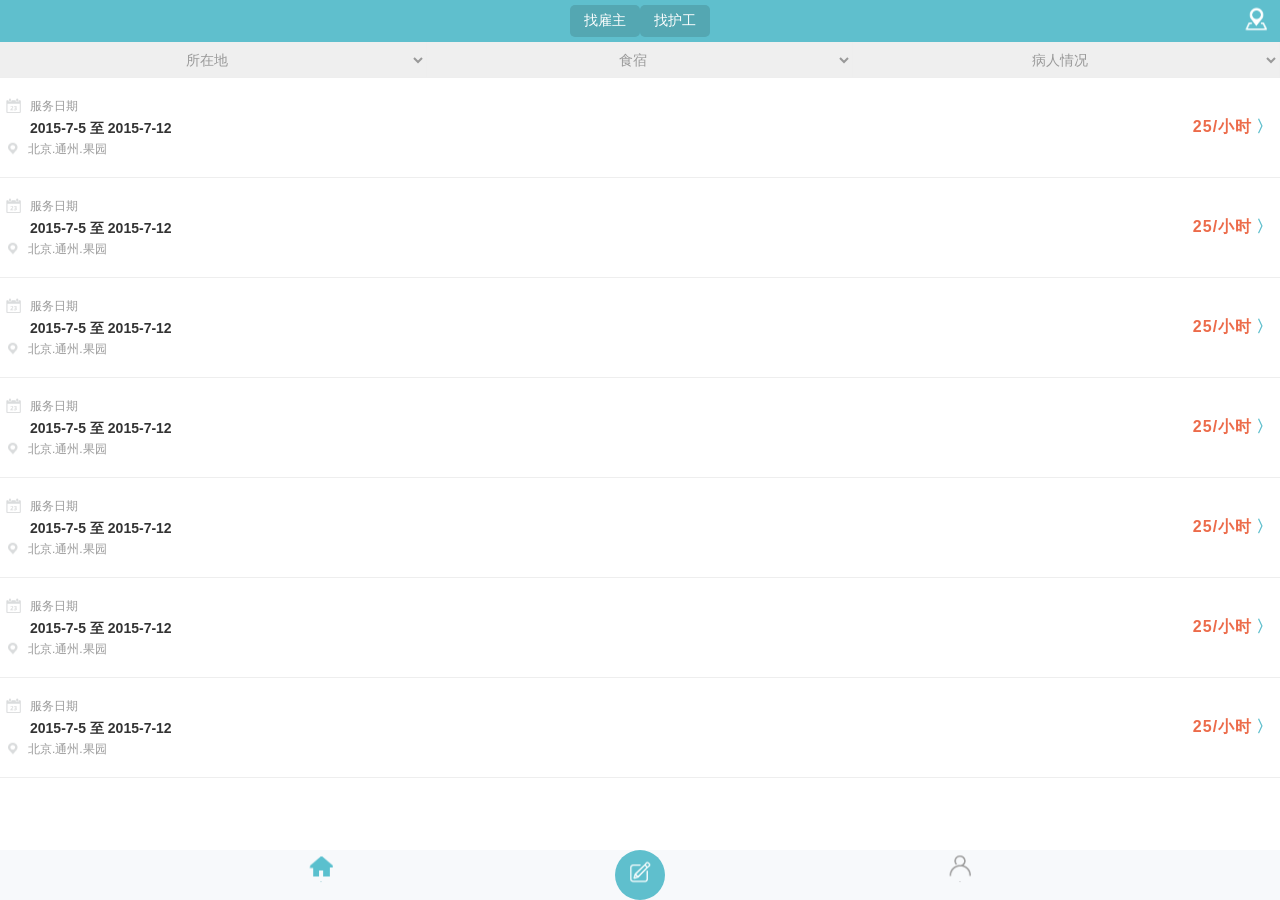
==== Mission-06/index.html @ 48168041 "任务6 第一次提交" ====
<!DOCTYPE html>
<html lang="en">

<head>
    <meta charset="UTF-8">
    <meta name="viewport" content="width=device-width, initial-scale=1.0">
    <meta http-equiv="X-UA-Compatible" content="ie=edge">
    <title>查询</title>
    <link rel="stylesheet" href="./bootstrap.css">
    <link rel="stylesheet" href="./index.css">
</head>

<body>
    <!-- 头部 top-bar  栅栏布局-->
    <header class="top-bar-h container-fluid navbar-fixed-top">
        <div class="top-bar-sec">
            <section class="top-sec1 ">找雇主</section>
            <section class="top-sec2 ">找护工</section>
        </div>
        <span class="top-img"></span>
        <!-- 菜单选项  -->
        <div class="row menu-select">
            <div class="col-md-4 select">
                <select name="select-local">
                    <option value="">所在地</option>
                    <option value="深圳">深圳</option>
                </select>
            </div>
            <div class="col-md-4 select">
                <select name="select-live">
                    <option value="">食宿</option>
                </select>
            </div>
            <div class="col-md-4 select">
                <select name="select-sick">
                    <option value="">病人情况</option>
                </select>
            </div>
        </div>
    </header>
    <!-- 内容区  -->
    <main class="content-m">
        <div class="row-1">
            <div class="row-l">
                <span class="date-img"></span>
                <p>服务日期</p>
                <h5>2015-7-5 至 2015-7-12</h5>
                <span class="local-img"></span>
                <p>北京.通州.果园</p>
            </div>
            <div class="row-r">
                <h4>25/小时</h4>
                <span class="right-img">〉</span>
            </div>
        </div>
        <div class="row-2">
            <div class="row-l">
                <span class="date-img"></span>
                <p>服务日期</p>
                <h5>2015-7-5 至 2015-7-12</h5>
                <span class="local-img"></span>
                <p>北京.通州.果园</p>
            </div>
            <div class="row-r">
                <h4>25/小时</h4>
                <span class="right-img">〉</span>
            </div>
        </div>
        <div class="row-3">
            <div class="row-l">
                <span class="date-img"></span>
                <p>服务日期</p>
                <h5>2015-7-5 至 2015-7-12</h5>
                <span class="local-img"></span>
                <p>北京.通州.果园</p>
            </div>
            <div class="row-r">
                <h4>25/小时</h4>
                <span class="right-img">〉</span>
            </div>
        </div>
        <div class="row-4">
            <div class="row-l">
                <span class="date-img"></span>
                <p>服务日期</p>
                <h5>2015-7-5 至 2015-7-12</h5>
                <span class="local-img"></span>
                <p>北京.通州.果园</p>
            </div>
            <div class="row-r">
                <h4>25/小时</h4>
                <span class="right-img">〉</span>
            </div>
        </div>
        <div class="row-5">
            <div class="row-l">
                <span class="date-img"></span>
                <p>服务日期</p>
                <h5>2015-7-5 至 2015-7-12</h5>
                <span class="local-img"></span>
                <p>北京.通州.果园</p>
            </div>
            <div class="row-r">
                <h4>25/小时</h4>
                <span class="right-img">〉</span>
            </div>
        </div>
        <div class="row-6">
            <div class="row-l">
                <span class="date-img"></span>
                <p>服务日期</p>
                <h5>2015-7-5 至 2015-7-12</h5>
                <span class="local-img"></span>
                <p>北京.通州.果园</p>
            </div>
            <div class="row-r">
                <h4>25/小时</h4>
                <span class="right-img">〉</span>
            </div>
        </div>
        <div class="row-7">
            <div class="row-l">
                <span class="date-img"></span>
                <p>服务日期</p>
                <h5>2015-7-5 至 2015-7-12</h5>
                <span class="local-img"></span>
                <p>北京.通州.果园</p>
            </div>
            <div class="row-r">
                <h4>25/小时</h4>
                <span class="right-img">〉</span>
            </div>
        </div>
    </main>


<!-- 底部 -->
    <footer class="f-bottom-bar">
        <div class="f-home">
            <span class="home-img"></span>
            <p>首页</p>
        </div>
        <div class="f-main">
            <span class="note-img"></span>
        </div>
        <div class="f-user">
            <span class="user-img"></span>
            <p>我的</p>
        </div>
    </footer>



    <script src="./jquery-1.9.1.min.js"></script>
    <script src="./bootstrap.js"></script>
</body>

</html>
---- Mission-06/index.css ----
body {
    position: relative;
    min-width: 290px; 
}
header {
    background: #5FBFCD;
    height: 42px;             
}
/* 顶部栏 */
.top-bar-sec {
    display: flex;
    position: absolute;
    top: 5px;
    left: 50%;
    transform: translateX(-70px);
    text-align: center;
    line-height: 31px;
}
.top-bar-h section {
    width: 70px;
    height: 32px;
    color: #FFF;
    border-radius: 5px;
    background: #54A7B2;
}
.top-sec2 {
    color: #5FBFCD;
    background: #FFF;
}
.top-img {
    width: 45px;
    height: 46px;
    background: url("./sprite.png") no-repeat;
    background-position: 0 -66px;
    transform: scale(0.5);/* 精灵图标缩小为自身的一半 */   
    position: absolute;
    top: -4px;
    right: 2px;
}
/* 下拉菜单栏 */
.menu-select {
    margin-top: 42px;
}
.select{
    padding: 0;
}
.select select {
    border: none;
    border-right: 1px solid #eee;
    border-bottom: 0.5px solid #eee;
    color: #999;
    width: 100%; 
    height: 36px;
    text-align-last: center;
}
.select-local {
    direction: rtl;
}
@media (max-width: 992px) {
    .content-m {
        margin-top: 149px !important; 
    }
}
/* 内容区 */
.content-m {
    width: 100%;
    margin: 78px 0 0 0;
    padding: 0 0;
}
.content-m p {
    color: #999;
    font-size: 12px;
}
.content-m h4 {
    color: #EC6B4A;
    font-size: 16px;
    font-weight: 600;
    letter-spacing: 1px;
}
.date-img {
    width: 26px;
    height: 28px;
    display: inline-block;
    background: url("./sprite.png") no-repeat;
    background-position: 0 -312px;
    transform: scale(0.6);
    vertical-align: middle;
}
.local-img {
    width: 24px;
    height: 27px;
    display: inline-block;
    background: url("./sprite.png") no-repeat;
    background-position: 2px -353px;
    transform: scale(0.5);
    vertical-align: middle;
}
.right-img {
    font-weight: 700;
    color: #5FBFCD;
    font-size: 16px;
}
.content-m p, h4 {
    margin: 0;
    display: inline-block;
}

.content-m h5 {
    margin: 0;
    padding-left: 30px;
    font-weight: 600;
}
.content-m > div {
    height: 100px;
    border-bottom: 0.5px solid #eee;
    display: flex;
    justify-content: space-between;
    align-items: center;
}
.row-l {
    height: 70px;
    width: 200px;   
}
.row-r {
    margin-right: 8px;
}
/* 底部 */
.f-bottom-bar {
    position: fixed;
    display: flex;
    bottom: 0;
    width: 100%;
    height: 50px;
    background: #F7F9FB;
    justify-content: space-around;
}
/* 图片样式统一 */
footer span {
    width: 49px;
    height: 46px;
    display: inline-block;
    background-image: url("./sprite.png");
    transform: scale(0.5);
}
/* 字体风格统一 */
footer .f-home, .f-main, .f-user {
    width: 50px;
    height: 50px;
    text-align: center;
}
footer p {
    font-size: 1px;
    margin-top: -14px;
}
footer .f-home {  
    color: #54A7B2;
    margin-right: -25%;
}
footer .f-home p {
    margin-left: 1px;
}
footer .home-img { 
    background-position: 0 -231px;   
    margin-top: -6px;
}
footer .f-main {
    border-radius: 50%;
    background: #5FBFCD;
}
footer .note-img {
    margin-left: 2px;
}
footer .user-img {
    margin-top: -6px;
    background-position: 0 -151px;
}
.f-user {
    margin-left: -25%;
    color: #999;
}
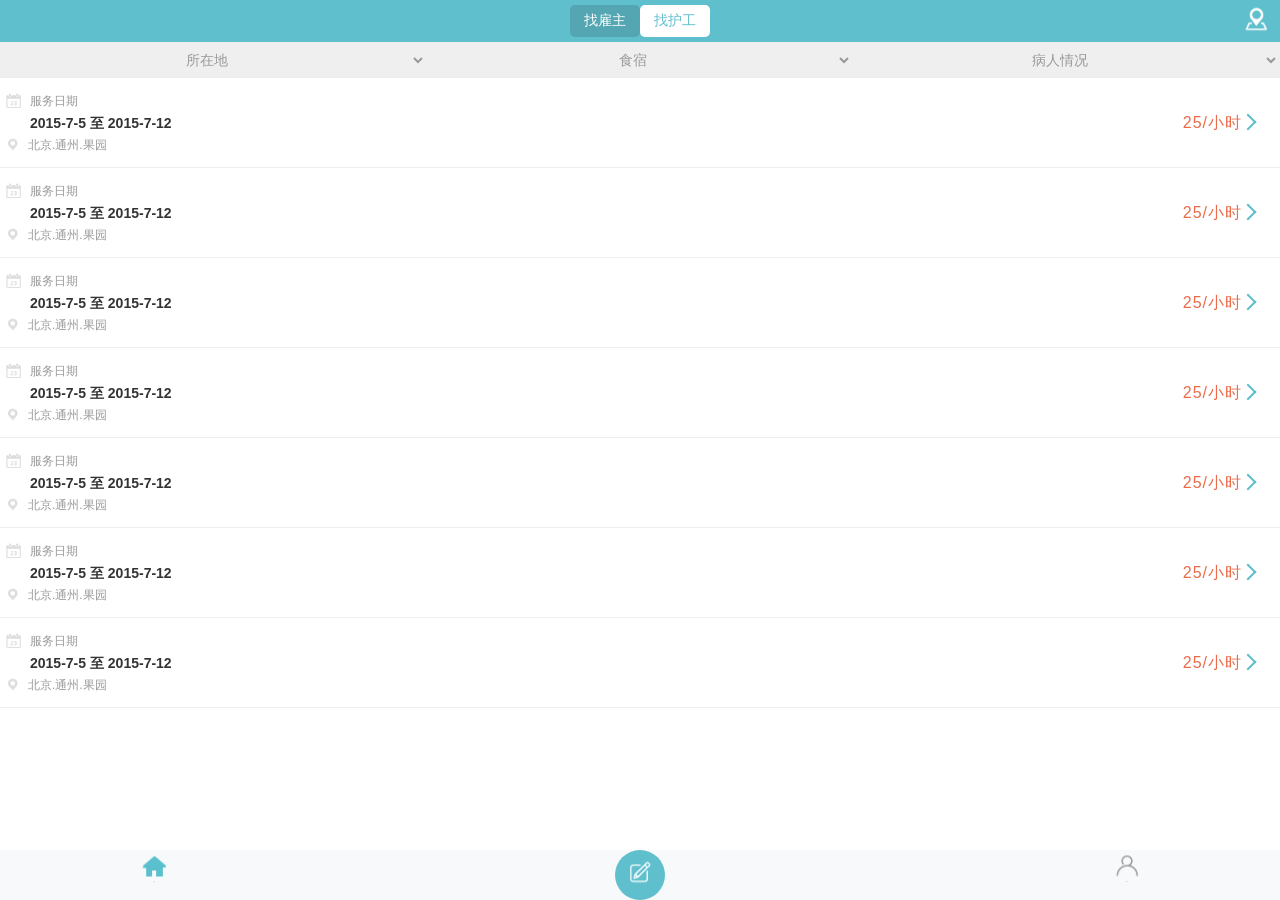
==== commit f10f9e59: "任务6 第二次提交" ====
--- a/Mission-06/index.html
+++ b/Mission-06/index.html
@@ -23,17 +23,22 @@
             <div class="col-md-4 select">
                 <select name="select-local">
                     <option value="">所在地</option>
-                    <option value="深圳">深圳</option>
+                    <option value="sz">深圳</option>
+                    <option value="gz">广州</option>
                 </select>
             </div>
             <div class="col-md-4 select">
                 <select name="select-live">
                     <option value="">食宿</option>
+                    <option value="">包吃</option>
+                    <option value="">包住</option>
                 </select>
             </div>
             <div class="col-md-4 select">
                 <select name="select-sick">
                     <option value="">病人情况</option>
+                    <option value="">紧急</option>
+                    <option value="">良好</option>
                 </select>
             </div>
         </div>
@@ -50,7 +55,7 @@
             </div>
             <div class="row-r">
                 <h4>25/小时</h4>
-                <span class="right-img">〉</span>
+                <span class="right-img"></span>
             </div>
         </div>
         <div class="row-2">
@@ -63,7 +68,7 @@
             </div>
             <div class="row-r">
                 <h4>25/小时</h4>
-                <span class="right-img">〉</span>
+                <span class="right-img"></span>
             </div>
         </div>
         <div class="row-3">
@@ -76,7 +81,7 @@
             </div>
             <div class="row-r">
                 <h4>25/小时</h4>
-                <span class="right-img">〉</span>
+                <span class="right-img"></span>
             </div>
         </div>
         <div class="row-4">
@@ -89,7 +94,7 @@
             </div>
             <div class="row-r">
                 <h4>25/小时</h4>
-                <span class="right-img">〉</span>
+                <span class="right-img"></span>
             </div>
         </div>
         <div class="row-5">
@@ -102,7 +107,7 @@
             </div>
             <div class="row-r">
                 <h4>25/小时</h4>
-                <span class="right-img">〉</span>
+                <span class="right-img"></span>
             </div>
         </div>
         <div class="row-6">
@@ -115,7 +120,7 @@
             </div>
             <div class="row-r">
                 <h4>25/小时</h4>
-                <span class="right-img">〉</span>
+                <span class="right-img"></span>
             </div>
         </div>
         <div class="row-7">
@@ -128,7 +133,7 @@
             </div>
             <div class="row-r">
                 <h4>25/小时</h4>
-                <span class="right-img">〉</span>
+                <span class="right-img"></span>
             </div>
         </div>
     </main>
--- a/Mission-06/index.css
+++ b/Mission-06/index.css
@@ -1,7 +1,7 @@
 
 body {
     position: relative;
-    min-width: 290px; 
+    /* min-width: 290px;  */
 }
 header {
     background: #5FBFCD;
@@ -25,8 +25,8 @@
     background: #54A7B2;
 }
 .top-sec2 {
-    color: #5FBFCD;
-    background: #FFF;
+    color: #5FBFCD !important;
+    background: #FFF !important;
 }
 .top-img {
     width: 45px;
@@ -41,6 +41,7 @@
 /* 下拉菜单栏 */
 .menu-select {
     margin-top: 42px;
+    display: flex;
 }
 .select{
     padding: 0;
@@ -54,12 +55,10 @@
     height: 36px;
     text-align-last: center;
 }
-.select-local {
-    direction: rtl;
-}
 @media (max-width: 992px) {
-    .content-m {
-        margin-top: 149px !important; 
+    .select  {                  
+        width: 100%; 
+        height: 36px;
     }
 }
 /* 内容区 */
@@ -75,7 +74,6 @@
 .content-m h4 {
     color: #EC6B4A;
     font-size: 16px;
-    font-weight: 600;
     letter-spacing: 1px;
 }
 .date-img {
@@ -96,34 +94,54 @@
     transform: scale(0.5);
     vertical-align: middle;
 }
-.right-img {
-    font-weight: 700;
-    color: #5FBFCD;
-    font-size: 16px;
+        
+    .right-img:after {            
+        content: '';            
+        display: block;            
+        width: 12px;            
+        height: 12px;            
+        border-right: 2px solid #5FBFCD;           
+        border-top: 2px solid #5FBFCD;            
+        -webkit-transform: rotate(45deg);
+         /*箭头方向可以自由切换角度*/            
+        transform: rotate(45deg);
+        margin: -42px 142px 0;   
 }
 .content-m p, h4 {
     margin: 0;
     display: inline-block;
 }
+.content-m h4 {
+    padding-right: 38px;
+}
 
 .content-m h5 {
     margin: 0;
+    height: 16px;
     padding-left: 30px;
     font-weight: 600;
 }
 .content-m > div {
-    height: 100px;
+    width: 100%;
+    height: 90px;
     border-bottom: 0.5px solid #eee;
     display: flex;
     justify-content: space-between;
     align-items: center;
+    padding: 5px 0;
 }
 .row-l {
     height: 70px;
-    width: 200px;   
+    width: 200px;
+    overflow: hidden;
+    text-overflow: ellipsis;
+    white-space: nowrap;
 }
 .row-r {
-    margin-right: 8px;
+    height: 70px;
+    width: 180px;
+    text-align: right;
+    line-height: 70px;
 }
 /* 底部 */
 .f-bottom-bar {
@@ -133,7 +151,7 @@
     width: 100%;
     height: 50px;
     background: #F7F9FB;
-    justify-content: space-around;
+    justify-content: space-between;
 }
 /* 图片样式统一 */
 footer span {
@@ -155,7 +173,7 @@
 }
 footer .f-home {  
     color: #54A7B2;
-    margin-right: -25%;
+    margin-left: 10%;
 }
 footer .f-home p {
     margin-left: 1px;
@@ -176,6 +194,6 @@
     background-position: 0 -151px;
 }
 .f-user {
-    margin-left: -25%;
+    margin-right: 10%;
     color: #999;
 }
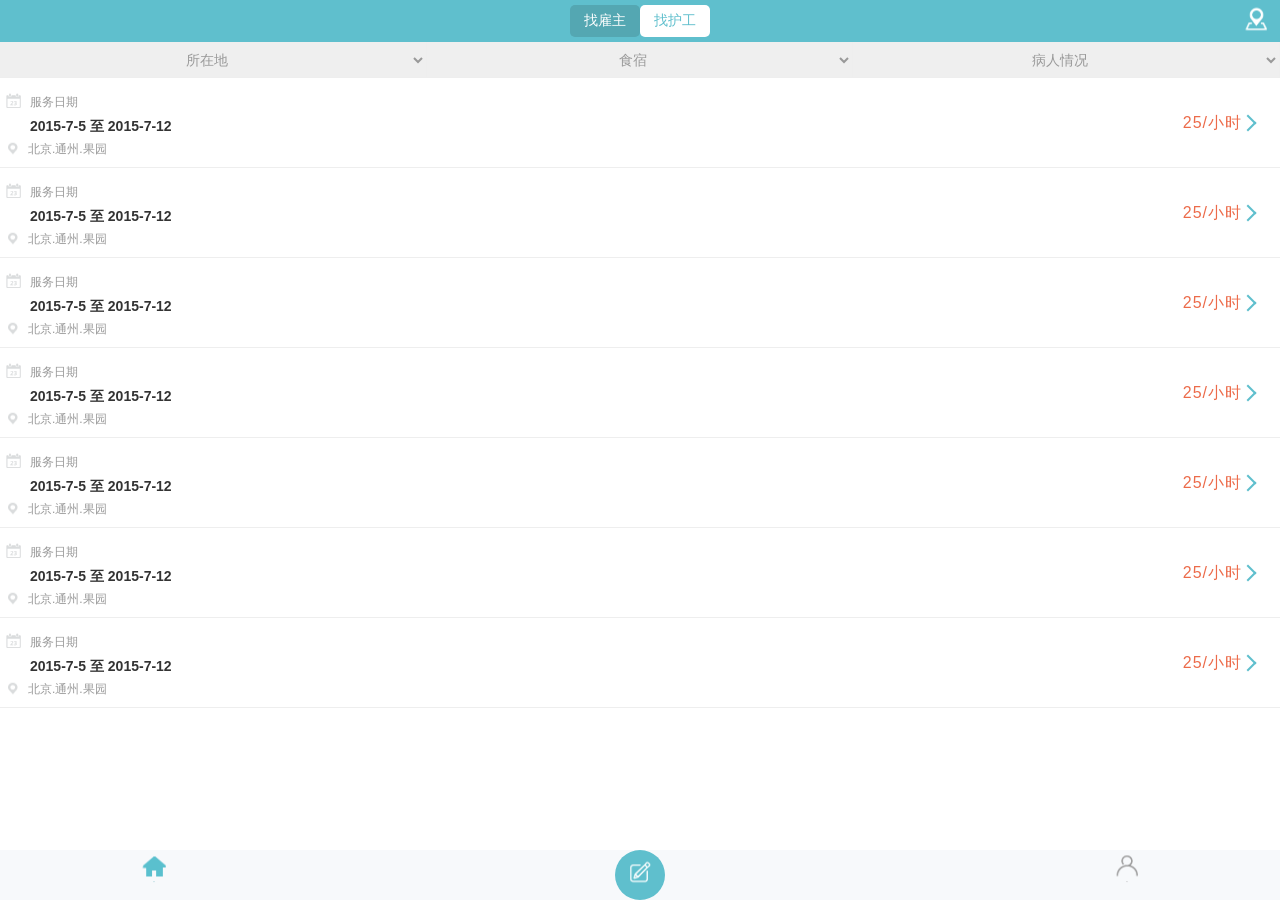
==== commit 889338a3: "任务6-第三次提交" ====
--- a/Mission-06/index.html
+++ b/Mission-06/index.html
@@ -48,10 +48,12 @@
         <div class="row-1">
             <div class="row-l">
                 <span class="date-img"></span>
-                <p>服务日期</p>
+                <span>服务日期</span>
+                <br>
                 <h5>2015-7-5 至 2015-7-12</h5>
+                <br>
                 <span class="local-img"></span>
-                <p>北京.通州.果园</p>
+                <span>北京.通州.果园</span>
             </div>
             <div class="row-r">
                 <h4>25/小时</h4>
@@ -61,10 +63,12 @@
         <div class="row-2">
             <div class="row-l">
                 <span class="date-img"></span>
-                <p>服务日期</p>
+                <span>服务日期</span>
+                <br>
                 <h5>2015-7-5 至 2015-7-12</h5>
+                <br>
                 <span class="local-img"></span>
-                <p>北京.通州.果园</p>
+                <span>北京.通州.果园</span>
             </div>
             <div class="row-r">
                 <h4>25/小时</h4>
@@ -74,10 +78,12 @@
         <div class="row-3">
             <div class="row-l">
                 <span class="date-img"></span>
-                <p>服务日期</p>
+                <span>服务日期</span>
+                <br>
                 <h5>2015-7-5 至 2015-7-12</h5>
+                <br>
                 <span class="local-img"></span>
-                <p>北京.通州.果园</p>
+                <span>北京.通州.果园</span>
             </div>
             <div class="row-r">
                 <h4>25/小时</h4>
@@ -87,10 +93,12 @@
         <div class="row-4">
             <div class="row-l">
                 <span class="date-img"></span>
-                <p>服务日期</p>
+                <span>服务日期</span>
+                <br>
                 <h5>2015-7-5 至 2015-7-12</h5>
+                <br>
                 <span class="local-img"></span>
-                <p>北京.通州.果园</p>
+                <span>北京.通州.果园</span>
             </div>
             <div class="row-r">
                 <h4>25/小时</h4>
@@ -100,10 +108,12 @@
         <div class="row-5">
             <div class="row-l">
                 <span class="date-img"></span>
-                <p>服务日期</p>
+                <span>服务日期</span>
+                <br>
                 <h5>2015-7-5 至 2015-7-12</h5>
+                <br>
                 <span class="local-img"></span>
-                <p>北京.通州.果园</p>
+                <span>北京.通州.果园</span>
             </div>
             <div class="row-r">
                 <h4>25/小时</h4>
@@ -113,10 +123,12 @@
         <div class="row-6">
             <div class="row-l">
                 <span class="date-img"></span>
-                <p>服务日期</p>
+                <span>服务日期</span>
+                <br>
                 <h5>2015-7-5 至 2015-7-12</h5>
+                <br>
                 <span class="local-img"></span>
-                <p>北京.通州.果园</p>
+                <span>北京.通州.果园</span>
             </div>
             <div class="row-r">
                 <h4>25/小时</h4>
@@ -126,10 +138,12 @@
         <div class="row-7">
             <div class="row-l">
                 <span class="date-img"></span>
-                <p>服务日期</p>
+                <span>服务日期</span>
+                <br>
                 <h5>2015-7-5 至 2015-7-12</h5>
+                <br>
                 <span class="local-img"></span>
-                <p>北京.通州.果园</p>
+                <span>北京.通州.果园</span>
             </div>
             <div class="row-r">
                 <h4>25/小时</h4>
@@ -139,23 +153,23 @@
     </main>
 
 
-<!-- 底部 -->
-    <footer class="f-bottom-bar">
-        <div class="f-home">
-            <span class="home-img"></span>
-            <p>首页</p>
+    <!-- 底部 -->
+    <footer>
+        <div class="f-bottom-bar" >
+            <div class="f-home">
+                <span class="home-img"></span>
+                <p>首页</p>
+            </div>
+            <div class="f-main">
+                <span class="note-img"></span>
+            </div>
+            <div class="f-user">
+                <span class="user-img"></span>
+                <p>我的</p>
+            </div>
         </div>
-        <div class="f-main">
-            <span class="note-img"></span>
-        </div>
-        <div class="f-user">
-            <span class="user-img"></span>
-            <p>我的</p>
-        </div>
+
     </footer>
-
-
-
     <script src="./jquery-1.9.1.min.js"></script>
     <script src="./bootstrap.js"></script>
 </body>
--- a/Mission-06/index.css
+++ b/Mission-06/index.css
@@ -67,7 +67,7 @@
     margin: 78px 0 0 0;
     padding: 0 0;
 }
-.content-m p {
+.content-m span {
     color: #999;
     font-size: 12px;
 }
@@ -107,11 +107,8 @@
         transform: rotate(45deg);
         margin: -42px 142px 0;   
 }
-.content-m p, h4 {
-    margin: 0;
+.content-m h4 {
     display: inline-block;
-}
-.content-m h4 {
     padding-right: 38px;
 }
 
@@ -120,7 +117,9 @@
     height: 16px;
     padding-left: 30px;
     font-weight: 600;
+    display: inline-block;
 }
+
 .content-m > div {
     width: 100%;
     height: 90px;
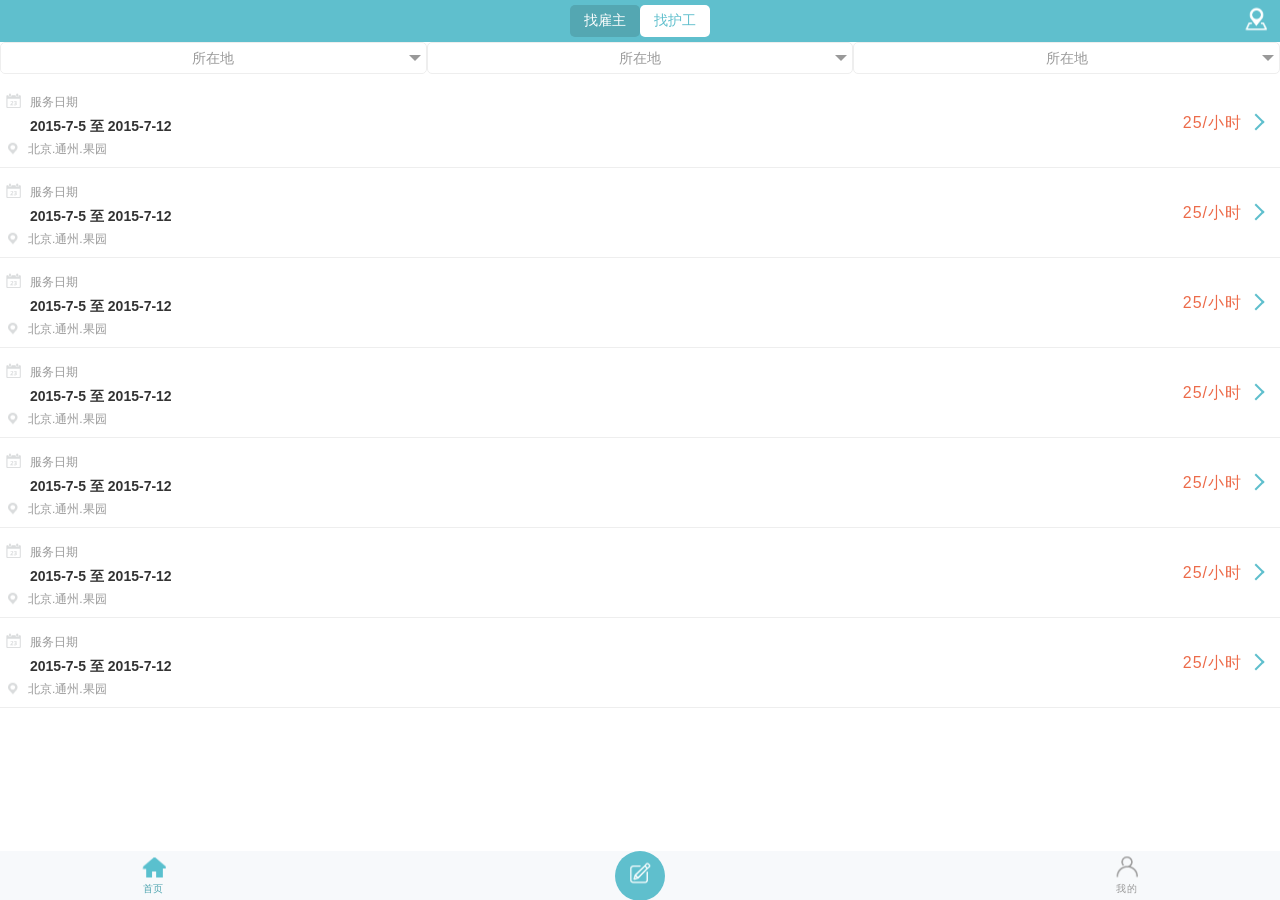
==== commit 7a640333: "任务6-第三次提交" ====
--- a/Mission-06/index.html
+++ b/Mission-06/index.html
@@ -18,28 +18,40 @@
             <section class="top-sec2 ">找护工</section>
         </div>
         <span class="top-img"></span>
-        <!-- 菜单选项  -->
-        <div class="row menu-select">
-            <div class="col-md-4 select">
-                <select name="select-local">
-                    <option value="">所在地</option>
-                    <option value="sz">深圳</option>
-                    <option value="gz">广州</option>
-                </select>
-            </div>
-            <div class="col-md-4 select">
-                <select name="select-live">
-                    <option value="">食宿</option>
-                    <option value="">包吃</option>
-                    <option value="">包住</option>
-                </select>
-            </div>
-            <div class="col-md-4 select">
-                <select name="select-sick">
-                    <option value="">病人情况</option>
-                    <option value="">紧急</option>
-                    <option value="">良好</option>
-                </select>
+        <!-- 下拉菜单  -->
+        <div class="row">
+            <div id="d1" class="col-md-4 col-xs-4">
+                <div id="selected-1">
+                    <span id="content-1" data-id="">所在地</span>
+                    <b class="bg1"></b>
+                </div>
+                <ul class="ul list-1">
+                    <li id><a href="javascript:;" data-id="1">深圳</a></li>
+                    <li><a href="javascript:;" data-id="2">广州</a></li>
+                    <li><a href="javascript:;" data-id="3">东莞</a></li>
+                </ul>
+            </div>
+            <div id="d2" class="col-md-4 col-xs-4">
+                <div id="selected-2">
+                    <span id="content-2" data-id="">所在地</span>
+                    <b class="bg1"></b>
+                </div>
+                <ul class="ul list-2">
+                    <li><a href="javascript:;" data-id="1">深圳</a></li>
+                    <li><a href="javascript:;" data-id="2">广州</a></li>
+                    <li><a href="javascript:;" data-id="3">东莞</a></li>
+                </ul>
+            </div>
+            <div id="d3" class="col-md-4 col-xs-4">
+                <div id="selected-3">
+                    <span id="content-3" data-id="">所在地</span>
+                    <b class="bg1"></b>
+                </div>
+                <ul class="ul list-3">
+                    <li><a href="javascript:;" data-id="1">深圳</a></li>
+                    <li><a href="javascript:;" data-id="2">广州</a></li>
+                    <li><a href="javascript:;" data-id="3">东莞</a></li>
+                </ul>
             </div>
         </div>
     </header>
@@ -155,7 +167,7 @@
 
     <!-- 底部 -->
     <footer>
-        <div class="f-bottom-bar" >
+        <div class="f-bottom-bar">
             <div class="f-home">
                 <span class="home-img"></span>
                 <p>首页</p>
@@ -170,8 +182,42 @@
         </div>
 
     </footer>
+
     <script src="./jquery-1.9.1.min.js"></script>
     <script src="./bootstrap.js"></script>
+    <script>
+        $(document).ready(function () {
+            $("#selected-1").click(function () {
+                $(".list-1").toggle();
+            });
+        });
+        $(document).ready(function () {
+            $("#selected-2").click(function () {
+                $(".list-2").toggle();
+            });
+        });
+        $(document).ready(function () {
+            $("#selected-3").click(function () {
+                $(".list-3").toggle();
+            });
+        });
+        
+        $(".list-1 li>a").click(function () {
+            $("#content-1").html($(this).html())
+                .attr("data-id", $(this).attr("data-id-1"));
+            $(".list-1").css("display", "none");
+        })
+        $(".list-2 li>a").click(function () {
+            $("#content-2").html($(this).html())
+                .attr("data-id", $(this).attr("data-id"));
+            $(".list-2").css("display", "none");
+        })
+        $(".list-3 li>a").click(function () {
+            $("#content-3").html($(this).html())
+                .attr("data-id", $(this).attr("data-id"));
+            $(".list-3").css("display", "none");
+        })
+    </script>
 </body>
 
 </html>
--- a/Mission-06/index.css
+++ b/Mission-06/index.css
@@ -1,198 +1,226 @@
-
 body {
+  position: relative;
+  /* min-width: 290px;  */
+}
+header {
+  background: #5fbfcd;
+  height: 42px;
+}
+/* ------------------顶部栏 --------------------*/
+.top-bar-sec {
+  display: flex;
+  position: absolute;
+  top: 5px;
+  left: 50%;
+  transform: translateX(-70px);
+  text-align: center;
+  line-height: 31px;
+}
+.top-bar-h section {
+  width: 70px;
+  height: 32px;
+  color: #fff;
+  border-radius: 5px;
+  background: #54a7b2;
+}
+.top-sec2 {
+  color: #5fbfcd !important;
+  background: #fff !important;
+}
+.top-img {
+  width: 45px;
+  height: 46px;
+  background: url("./sprite.png") no-repeat;
+  background-position: 0 -66px;
+  transform: scale(0.5); /* 精灵图标缩小为自身的一半 */
+  position: absolute;
+  top: -4px;
+  right: 2px;
+}
+/* --------------------下拉菜单------------------- */
+#d1, #d2, #d3{
+    margin-top: 42px;
+    /* width:300px; */
+    text-align: center;
+    padding:0;
+    background: #FFF;
+}
+.ul{
+    display: none;
+    list-style: none;
+    margin: -2px 0 0;
+    padding: 5px 0;
+    border: 1px solid #eee;
+    border-top: 0;
+    text-align: center;
+}
+.ul li>a{
+    display: block;
+    padding: 2px 5px;
+    border: 1px solid transparent;
+    color: #000;
+    text-decoration: none;
+}
+.ul li>a:hover{
+    border: 1px solid #83B7D3;
+    border-radius: 3px;
+    background: rgba(0, 0, 0, 0.2);
+}
+#selected-1, #selected-2, #selected-3 {
     position: relative;
-    /* min-width: 290px;  */
-}
-header {
-    background: #5FBFCD;
-    height: 42px;             
-}
-/* 顶部栏 */
-.top-bar-sec {
-    display: flex;
+    border: 1px solid #eee;
+    border-radius: 5px;
+    padding: 5px 10px;
+    color: #999;
+}
+.bg1{
     position: absolute;
-    top: 5px;
-    left: 50%;
-    transform: translateX(-70px);
-    text-align: center;
-    line-height: 31px;
-}
-.top-bar-h section {
-    width: 70px;
-    height: 32px;
-    color: #FFF;
-    border-radius: 5px;
-    background: #54A7B2;
-}
-.top-sec2 {
-    color: #5FBFCD !important;
-    background: #FFF !important;
-}
-.top-img {
-    width: 45px;
-    height: 46px;
-    background: url("./sprite.png") no-repeat;
-    background-position: 0 -66px;
-    transform: scale(0.5);/* 精灵图标缩小为自身的一半 */   
-    position: absolute;
-    top: -4px;
-    right: 2px;
-}
-/* 下拉菜单栏 */
-.menu-select {
-    margin-top: 42px;
-    display: flex;
-}
-.select{
-    padding: 0;
-}
-.select select {
-    border: none;
-    border-right: 1px solid #eee;
-    border-bottom: 0.5px solid #eee;
-    color: #999;
-    width: 100%; 
-    height: 36px;
-    text-align-last: center;
-}
-@media (max-width: 992px) {
-    .select  {                  
-        width: 100%; 
-        height: 36px;
-    }
-}
-/* 内容区 */
+    top:12px;
+    right:5px;
+    border-width: 6px;
+    border-style: solid;
+    border-color: #999 transparent transparent ;
+}
+
+
+/* ----------------------内容区-------------------- */
 .content-m {
-    width: 100%;
-    margin: 78px 0 0 0;
-    padding: 0 0;
+  width: 100%;
+  margin: 78px 0 50px 0;
+  padding: 0 0;
 }
 .content-m span {
-    color: #999;
-    font-size: 12px;
+  color: #999;
+  font-size: 12px;
 }
 .content-m h4 {
-    color: #EC6B4A;
-    font-size: 16px;
-    letter-spacing: 1px;
+  color: #ec6b4a;
+  font-size: 16px;
+  letter-spacing: 1px;
 }
 .date-img {
-    width: 26px;
-    height: 28px;
-    display: inline-block;
-    background: url("./sprite.png") no-repeat;
-    background-position: 0 -312px;
-    transform: scale(0.6);
-    vertical-align: middle;
+  width: 26px;
+  height: 28px;
+  display: inline-block;
+  background: url("./sprite.png") no-repeat;
+  background-position: 0 -312px;
+  transform: scale(0.6);
+  vertical-align: middle;
 }
 .local-img {
-    width: 24px;
-    height: 27px;
-    display: inline-block;
-    background: url("./sprite.png") no-repeat;
-    background-position: 2px -353px;
-    transform: scale(0.5);
-    vertical-align: middle;
-}
-        
-    .right-img:after {            
-        content: '';            
-        display: block;            
-        width: 12px;            
-        height: 12px;            
-        border-right: 2px solid #5FBFCD;           
-        border-top: 2px solid #5FBFCD;            
-        -webkit-transform: rotate(45deg);
-         /*箭头方向可以自由切换角度*/            
-        transform: rotate(45deg);
-        margin: -42px 142px 0;   
+  width: 24px;
+  height: 27px;
+  display: inline-block;
+  background: url("./sprite.png") no-repeat;
+  background-position: 2px -353px;
+  transform: scale(0.5);
+  vertical-align: middle;
+}
+
+.right-img:after {
+  content: "";
+  display: block;
+  width: 12px;
+  height: 12px;
+  border-right: 2px solid #5fbfcd;
+  border-top: 2px solid #5fbfcd;
+  -webkit-transform: rotate(45deg);
+  transform: rotate(45deg); /*箭头方向可以自由切换角度*/
+  margin: -43px 100px 0;
 }
 .content-m h4 {
-    display: inline-block;
-    padding-right: 38px;
+  display: inline-block;
+  padding-right: 38px;
 }
 
 .content-m h5 {
-    margin: 0;
-    height: 16px;
-    padding-left: 30px;
-    font-weight: 600;
-    display: inline-block;
+  margin: 0;
+  height: 16px;
+  padding-left: 30px;
+  font-weight: 600;
+  display: inline-block;
 }
 
 .content-m > div {
-    width: 100%;
-    height: 90px;
-    border-bottom: 0.5px solid #eee;
-    display: flex;
-    justify-content: space-between;
-    align-items: center;
-    padding: 5px 0;
+  width: 100%;
+  height: 90px;
+  border-bottom: 0.5px solid #eee;
+  display: flex;
+  justify-content: space-between;
+  align-items: center;
+  padding: 5px 0;
 }
 .row-l {
-    height: 70px;
-    width: 200px;
-    overflow: hidden;
-    text-overflow: ellipsis;
-    white-space: nowrap;
+  height: 70px;
+  width: 200px;
+  overflow: hidden;
+  text-overflow: ellipsis;
+  white-space: nowrap;
 }
 .row-r {
-    height: 70px;
-    width: 180px;
-    text-align: right;
-    line-height: 70px;
-}
-/* 底部 */
+  height: 70px;
+  width: 130px;
+  text-align: right;
+  line-height: 70px;
+}
+/* --------------------底部------------------ */
 .f-bottom-bar {
-    position: fixed;
-    display: flex;
-    bottom: 0;
-    width: 100%;
-    height: 50px;
-    background: #F7F9FB;
-    justify-content: space-between;
+  position: fixed;
+  display: flex;
+  bottom: -1px;
+  width: 100%;
+  height: 50px;
+  background: #f7f9fb;
+  justify-content: space-between;
 }
 /* 图片样式统一 */
 footer span {
-    width: 49px;
-    height: 46px;
-    display: inline-block;
-    background-image: url("./sprite.png");
-    transform: scale(0.5);
+  width: 49px;
+  height: 46px;
+  display: inline-block;
+  background-image: url("./sprite.png");
+  transform: scale(0.5);
 }
 /* 字体风格统一 */
-footer .f-home, .f-main, .f-user {
-    width: 50px;
-    height: 50px;
-    text-align: center;
+footer .f-home,
+.f-main,
+.f-user {
+  width: 50px;
+  height: 50px;
+  text-align: center;
 }
 footer p {
-    font-size: 1px;
-    margin-top: -14px;
-}
-footer .f-home {  
-    color: #54A7B2;
-    margin-left: 10%;
+  font-size: 10px;
+  margin-top: -14px;
+  /* letter-spacing: 1.1px; */
+}
+footer .f-home {
+  color: #54a7b2;
+  margin-left: 10%;
 }
 footer .f-home p {
-    margin-left: 1px;
-}
-footer .home-img { 
-    background-position: 0 -231px;   
-    margin-top: -6px;
+  margin-left: 0.5px;
+}
+footer .f-user p {
+  letter-spacing: 1px;
+}
+footer .home-img {
+  background-position: 0 -231px;
+  margin-top: -6px;
 }
 footer .f-main {
-    border-radius: 50%;
-    background: #5FBFCD;
+  border-radius: 50%;
+  background: #5fbfcd;
 }
 footer .note-img {
-    margin-left: 2px;
+  margin-left: 2px;
 }
 footer .user-img {
-    margin-top: -6px;
-    background-position: 0 -151px;
+  margin-top: -6px;
+  background-position: 0 -151px;
 }
 .f-user {
-    margin-right: 10%;
-    color: #999;
-}+  margin-right: 10%;
+  color: #999;
+}
+
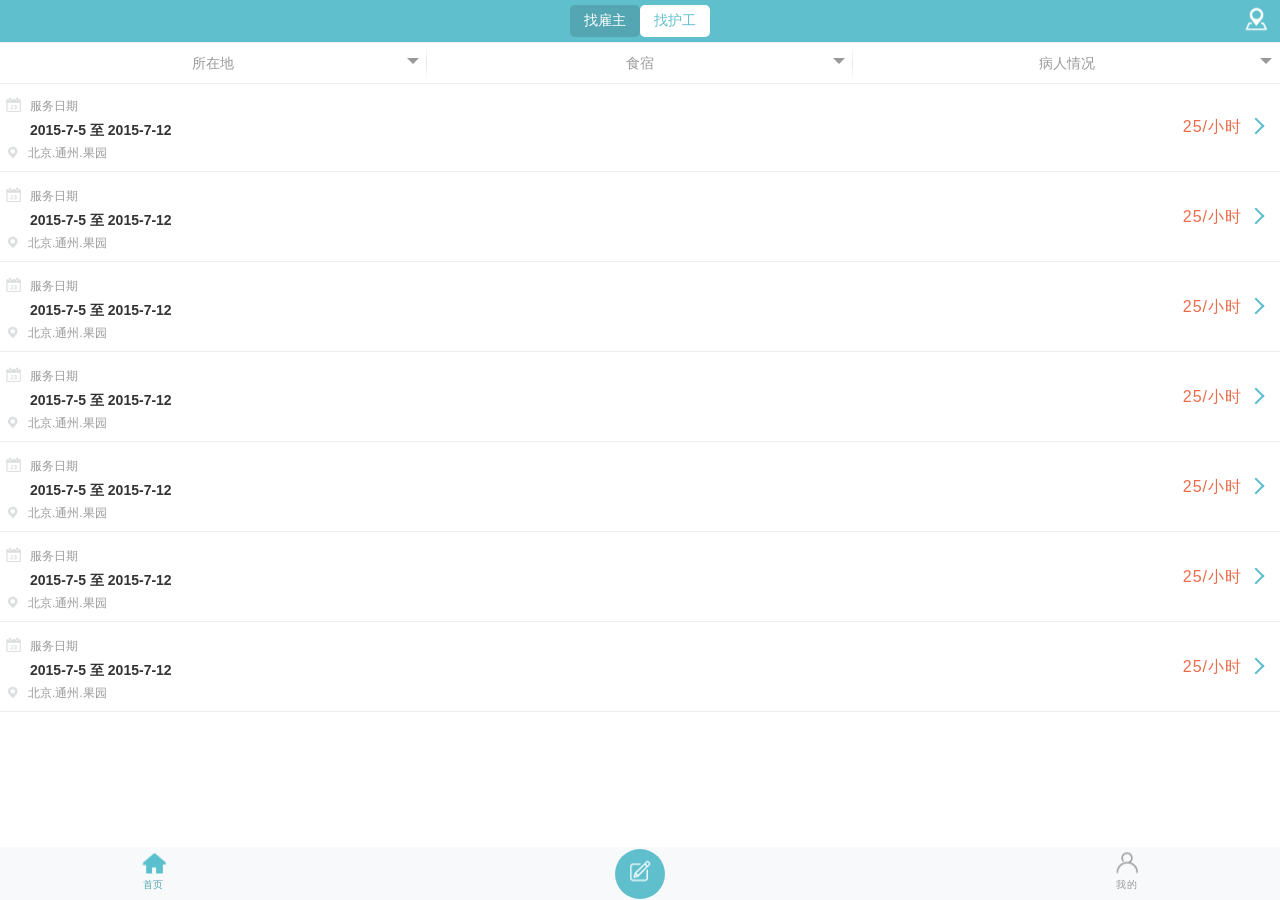
==== commit be2ce3e9: "任务6-第四次修改" ====
--- a/Mission-06/index.html
+++ b/Mission-06/index.html
@@ -24,6 +24,7 @@
                 <div id="selected-1">
                     <span id="content-1" data-id="">所在地</span>
                     <b class="bg1"></b>
+                    <b class="bg2"></b>
                 </div>
                 <ul class="ul list-1">
                     <li id><a href="javascript:;" data-id="1">深圳</a></li>
@@ -33,24 +34,25 @@
             </div>
             <div id="d2" class="col-md-4 col-xs-4">
                 <div id="selected-2">
-                    <span id="content-2" data-id="">所在地</span>
+                    <span id="content-2" data-id="">食宿</span>
                     <b class="bg1"></b>
+                    <b class="bg2"></b>
                 </div>
                 <ul class="ul list-2">
-                    <li><a href="javascript:;" data-id="1">深圳</a></li>
-                    <li><a href="javascript:;" data-id="2">广州</a></li>
-                    <li><a href="javascript:;" data-id="3">东莞</a></li>
+                    <li><a href="javascript:;" data-id="1">包吃</a></li>
+                    <li><a href="javascript:;" data-id="2">包住</a></li>
+                    <li><a href="javascript:;" data-id="3">自费</a></li>
                 </ul>
             </div>
             <div id="d3" class="col-md-4 col-xs-4">
                 <div id="selected-3">
-                    <span id="content-3" data-id="">所在地</span>
+                    <span id="content-3" data-id="">病人情况</span>
                     <b class="bg1"></b>
                 </div>
                 <ul class="ul list-3">
-                    <li><a href="javascript:;" data-id="1">深圳</a></li>
-                    <li><a href="javascript:;" data-id="2">广州</a></li>
-                    <li><a href="javascript:;" data-id="3">东莞</a></li>
+                    <li><a href="javascript:;" data-id="1">良好</a></li>
+                    <li><a href="javascript:;" data-id="2">紧急</a></li>
+                    <li><a href="javascript:;" data-id="3">还行</a></li>
                 </ul>
             </div>
         </div>
--- a/Mission-06/index.css
+++ b/Mission-06/index.css
@@ -38,55 +38,71 @@
   right: 2px;
 }
 /* --------------------下拉菜单------------------- */
-#d1, #d2, #d3{
-    margin-top: 42px;
-    /* width:300px; */
-    text-align: center;
-    padding:0;
-    background: #FFF;
-}
-.ul{
-    display: none;
-    list-style: none;
-    margin: -2px 0 0;
-    padding: 5px 0;
-    border: 1px solid #eee;
-    border-top: 0;
-    text-align: center;
-}
-.ul li>a{
-    display: block;
-    padding: 2px 5px;
-    border: 1px solid transparent;
-    color: #000;
-    text-decoration: none;
-}
-.ul li>a:hover{
-    border: 1px solid #83B7D3;
-    border-radius: 3px;
-    background: rgba(0, 0, 0, 0.2);
-}
-#selected-1, #selected-2, #selected-3 {
-    position: relative;
-    border: 1px solid #eee;
-    border-radius: 5px;
-    padding: 5px 10px;
-    color: #999;
-}
-.bg1{
-    position: absolute;
-    top:12px;
-    right:5px;
-    border-width: 6px;
-    border-style: solid;
-    border-color: #999 transparent transparent ;
-}
-
+#d1,
+#d2,
+#d3 {
+  margin-top: 42px;
+  /* width:300px; */
+  text-align: center;
+  height: 50px;
+  padding: 0;
+  background: #;
+  border-right: 0;
+}
+.ul {
+  display: none;
+  list-style: none;
+  margin: -2px 0 0;
+  padding: 5px 0;
+  border: 1px solid #eee;
+  border-top: 0;
+  text-align: center;
+}
+.ul li > a {
+  display: block;
+  padding: 2px 5px;
+  border: 1px solid transparent;
+  color: #000;
+  text-decoration: none;
+}
+.ul li > a:hover {
+  border: 1px solid #83b7d3;
+  border-radius: 3px;
+  /* background: rgba(0, 0, 0, 0.2); */
+  background: #5fbfcd;
+}
+#selected-1,
+#selected-2,
+#selected-3 {
+  position: relative;
+  border: 1px solid #eee;
+  padding: 10px 10px;
+  color: #999;
+  border-right: 0;
+  border-left: 0;
+}
+.bg1 {
+  position: absolute;
+  top: 15px;
+  right: 8px;
+  border-width: 6px;
+  border-style: solid;
+  border-color: #999 transparent transparent;
+}
+.bg2 {
+  position: absolute;
+  display: block;
+  top: 2px;
+  right: 0;
+  width: 1px;
+  height: 36px;
+  background: linear-gradient(white, #e5e6e6, white)
+}
 
 /* ----------------------内容区-------------------- */
 .content-m {
   width: 100%;
-  margin: 78px 0 50px 0;
+  margin: 82px 0 50px 0;
   padding: 0 0;
 }
 .content-m span {
@@ -169,7 +185,7 @@
   display: flex;
   bottom: -1px;
   width: 100%;
-  height: 50px;
+  height: 54px;
   background: #f7f9fb;
   justify-content: space-between;
 }
@@ -209,6 +225,7 @@
   margin-top: -6px;
 }
 footer .f-main {
+  margin: 1.5px 0;
   border-radius: 50%;
   background: #5fbfcd;
 }
@@ -223,4 +240,3 @@
   margin-right: 10%;
   color: #999;
 }
-
